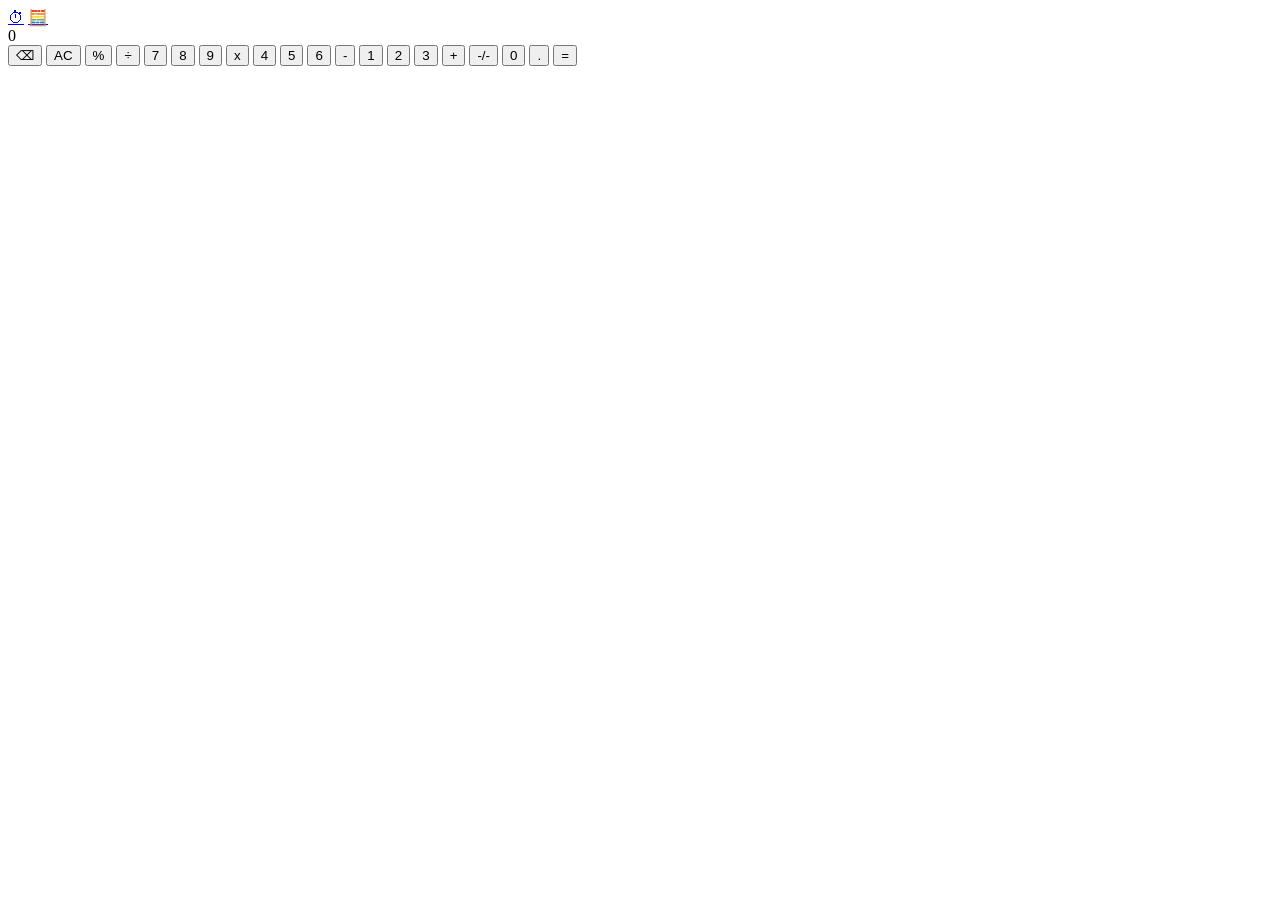
==== index.html @ d39594e4 "Rename index.html.html to index.html" ====
<!DOCTYPE html>
<html lang="en">
<head>
    <meta charset="UTF-8">
    <meta name="viewport" content="width=device-width, initial-scale=1.0">
    <title>Phone Calculator</title>
    <link rel="stylesheet" href="cal.css">
</head>
<body>

    <div id="calculator">

    <header>
    <div class="top-icons">
    <a href="#" class="history">⏱</a>
    <a href="#" class="basic">🧮</a>
    </div>
    </header>
    
      <div class="display" id="display">0</div>

      <div class="buttons">
        <button class="gray" onclick="deleteLast()">⌫</button>
        <button class="gray" onclick="clearAll()">AC</button>
        <button class="gray" onclick="percent()">%</button>
        <button class="orange" onclick="appendOperator('/')">÷</button>

        <button class="gray" onclick="appendNumber('7')">7</button>
        <button class="gray" onclick="appendNumber('8')">8</button>
        <button class="gray" onclick="appendNumber('9')">9</button>
        <button class="orange" onclick="appendOperator('*')">x</button>

        <button class="gray" onclick="appendNumber('4')">4</button>
        <button class="gray" onclick="appendNumber('5')">5</button>
        <button class="gray" onclick="appendNumber('6')">6</button>
        <button class="orange" onclick="appendOperator('-')">-</button>

        <button class="gray" onclick="appendNumber('1')">1</button>
        <button class="gray" onclick="appendNumber('2')">2</button>
        <button class="gray" onclick="appendNumber('3')">3</button>
        <button class="orange" onclick="appendOperator('+')">+</button>

        <button class="gray" onclick="appendOperator('(-)')">-/-</button>
        <button class="gray" onclick="appendNumber('0')">0</button>
        <button class="gray" onclick="appendNumber('.')">.</button>
        <button class="orange" onclick="calculate()">=</button>
      </div>
     
     </div>
    <script type="text/JavaScript" src="cal.js"></script>

</body>
</html>
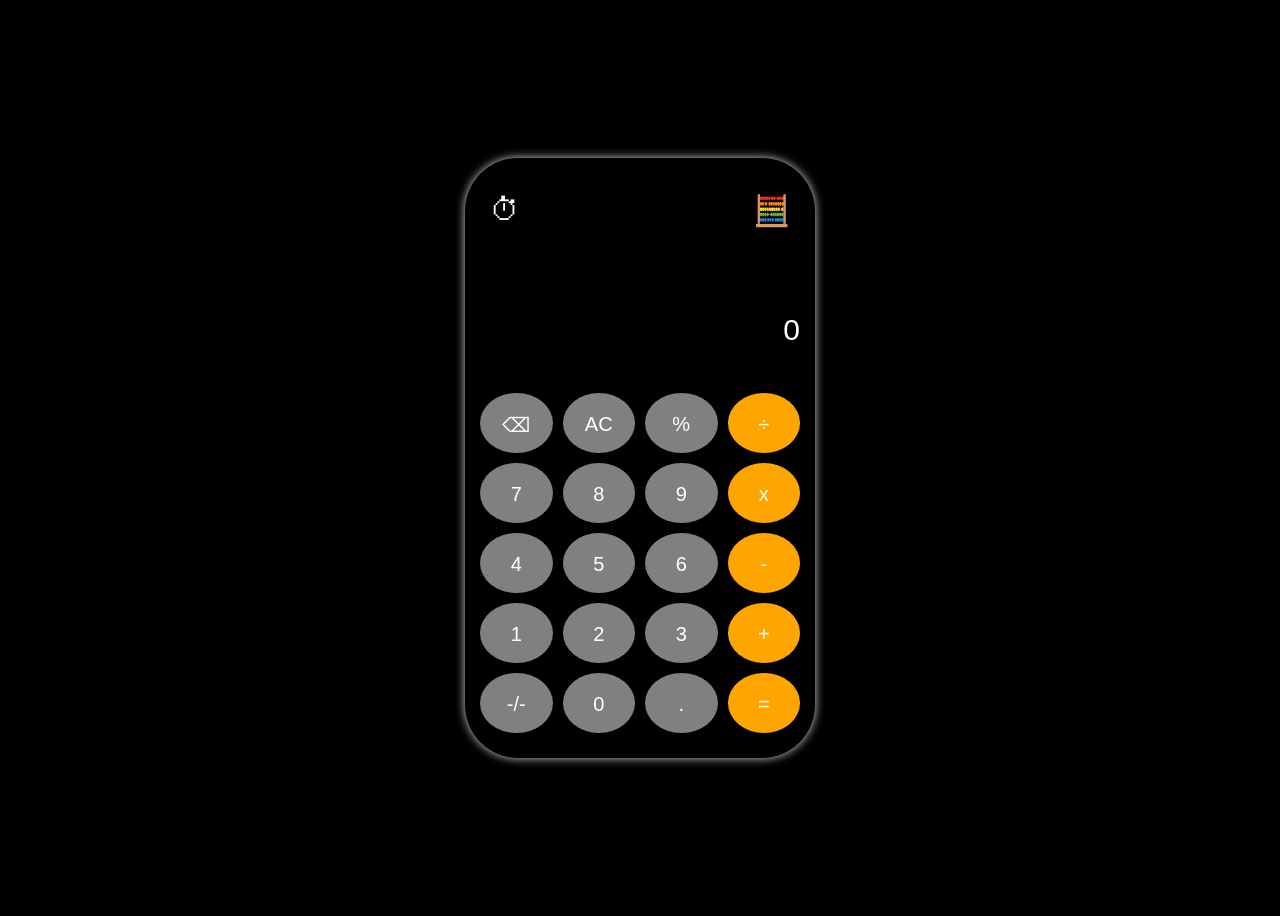
==== commit c6ae6c9f: "Update stylesheet and script references in index.html" ====
--- a/index.html
+++ b/index.html
@@ -3,11 +3,10 @@
 <head>
     <meta charset="UTF-8">
     <meta name="viewport" content="width=device-width, initial-scale=1.0">
-    <title>Phone Calculator</title>
-    <link rel="stylesheet" href="cal.css">
+    <title>Calculator</title>
+    <link rel="stylesheet" href="index.css">
 </head>
 <body>
-
     <div id="calculator">
 
     <header>
@@ -45,8 +44,12 @@
         <button class="gray" onclick="appendNumber('.')">.</button>
         <button class="orange" onclick="calculate()">=</button>
       </div>
-     
-     </div>
+
+    </div>
+        <script type="text/JavaScript" src="index.js"></script>
+</body>
+</html>
+</html>
     <script type="text/JavaScript" src="cal.js"></script>
 
 </body>
--- a/index.css
+++ b/index.css
@@ -0,0 +1,87 @@
+* {
+  background-color: black;
+  box-sizing: border-box;
+  font-family: Arial, Helvetica, sans-serif;
+  padding: 0;
+}
+body{
+  display: flex;
+  align-items: center;
+  justify-content: center;
+  height: 100vh;
+}
+#calculator{
+  width: 100%;
+  max-width: 350px;
+  padding: 15px;
+  position: relative;
+  margin: auto;
+  border: 0;
+  border-radius: 53px;
+  box-shadow: 0 0 10px rgb(220, 207, 207);
+  height: 600px;
+}
+.top-icons{
+  display: flex;
+  justify-content: space-between;
+  margin-right: 10px;
+  margin-top: 20px;
+  margin-left: 10px;
+}
+.history{
+  text-decoration: none;
+  font-size: 30px;
+  color: white;
+}
+.basic{
+  text-decoration: none;
+  font-size: 30px;
+  color: white;
+}
+.buttons {
+  cursor: pointer;
+  display: grid;
+  grid-template-columns: repeat(4, 1fr);
+  gap:10px;
+  height: 80px;
+  margin-top: 80px;
+}
+button{
+  width: 100%;
+  height: 60px;
+  color: white;
+  font-size: 20px;
+  border: none;
+  border-radius: 50%;
+  padding: 20px;
+
+}
+.display{
+  width: 100%;
+  height: 80px;
+  font-size: 30px;
+  padding-top: 85px;
+  color: white;
+  background-color: black;
+  text-align: right;
+  margin-right: 10px;
+}
+.gray{
+  background-color: grey;
+}
+.orange{
+  background-color: orange;
+}
+button:hover{
+  background-color: rgb(213, 198, 198);
+}
+
+@media (max-width: 600px){
+  #calculator{
+  width: 90%;
+}
+button{
+  height: 50px;
+  font-size: 18px;
+}
+}
